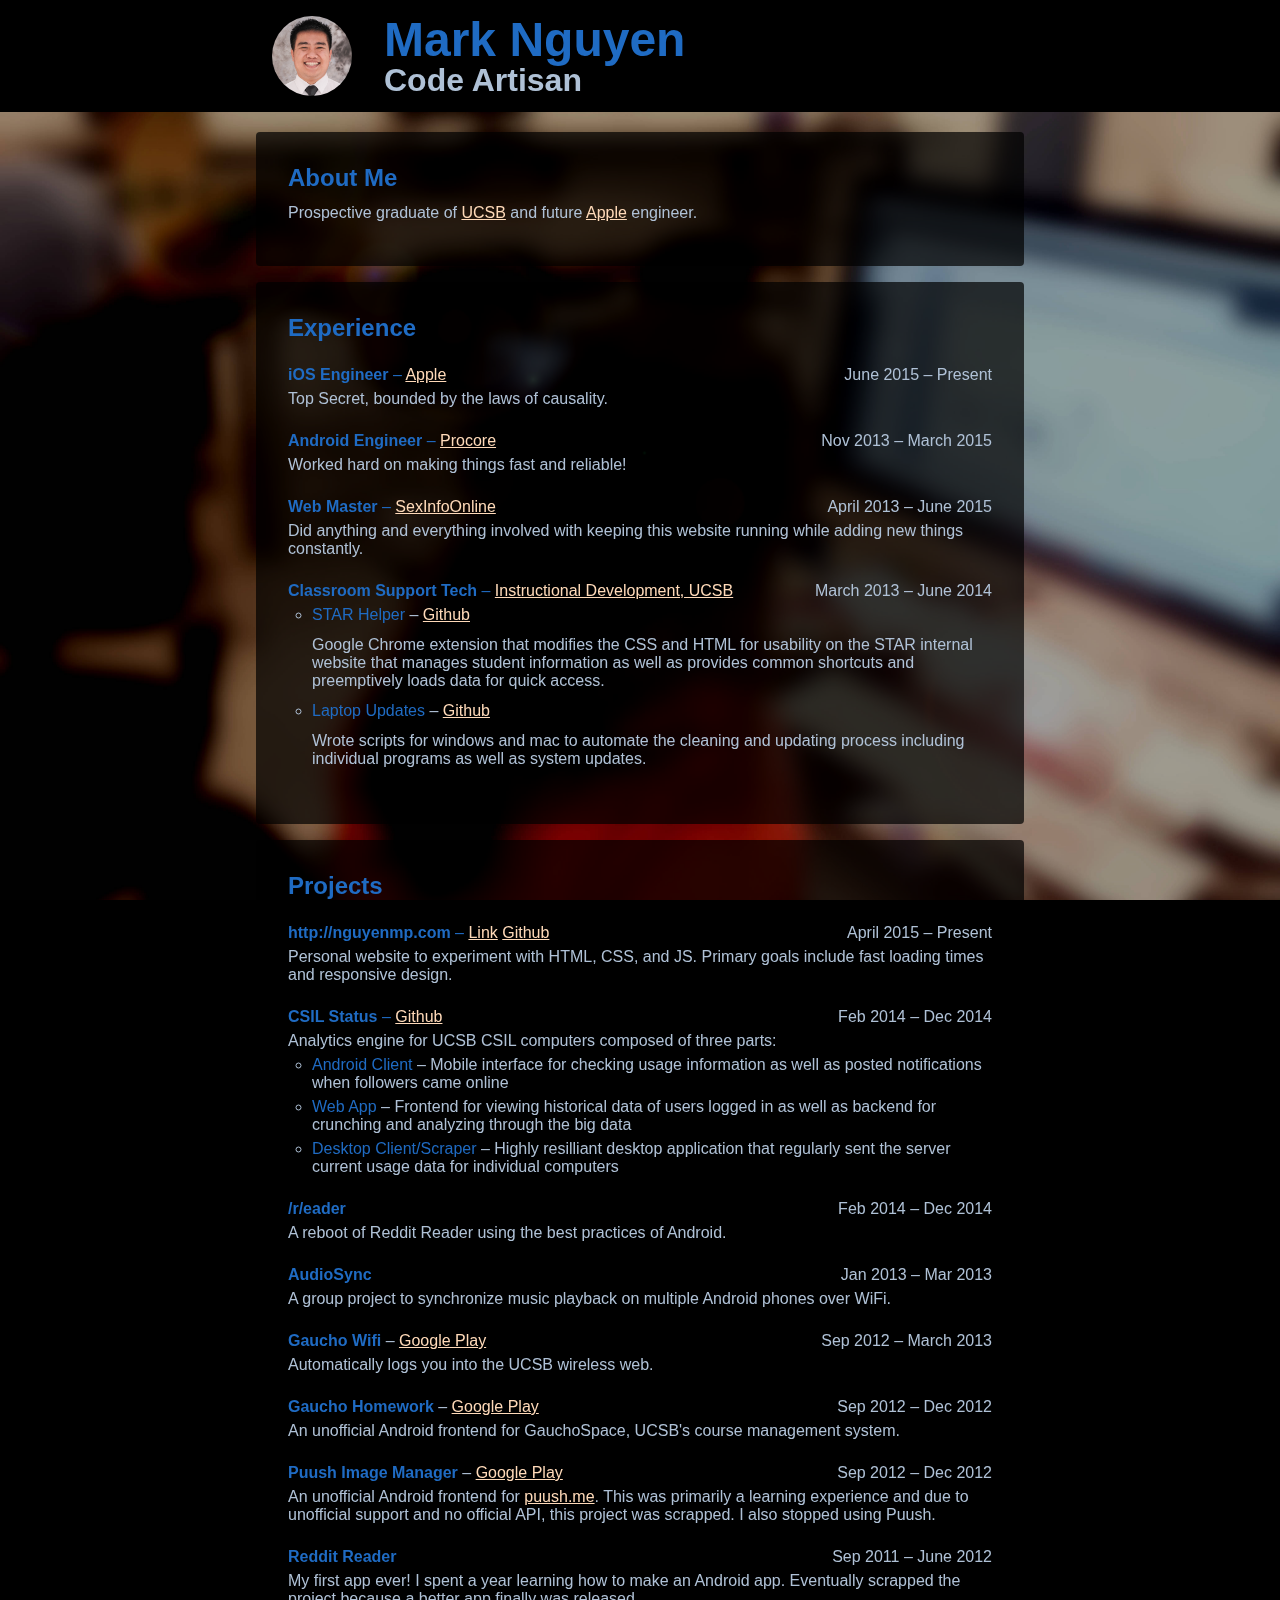
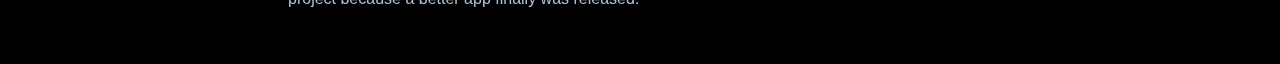
==== index.html @ 7775cc06 "Clarified description" ====
<!DOCTYPE html>
<html>
  <head>
    <title>Mark Nguyen: Pro-grammer</title>
    <link rel="stylesheet" type="text/css" href="main.css" />
    <meta name="viewport" content="width=device-width, height=device-height, initial-scale=1">
    <meta http-equiv="Content-Type" content="text/html;charset=UTF-8">
    <meta charset="UTF-8">
  </head>
  <body>
    <div id="background" class="full-screen" data-fade-in="1s"></div>

    <div id="content" data-fade-in="0.5s">
      <div id="title_container">
        <header>
          <div id="title" class="header">
            <div id="my_face"></div>
            <div class="header_text">
              <h1 id="my_name">Mark Nguyen</h1>
              <h2 id="my_title">Code Artisan</h2>
            </div>
          </div>
        </header>
      </div>

      <section id="about" class="content_card" data-fade-in="1.5s">
        <div class="content_card_inner">
          <header><h2>About Me</h2></header>
          <p>Prospective graduate of <a href="Http://ucsb.edu">UCSB</a> and future <a href="http://apple.com">Apple</a> engineer.</p>
        </div>
      </section>

      <section id="experience" class="content_card" data-fade-in="2s">
        <div class="content_card_inner">
          <header><h2>Experience</h2></header>
          <ul id="list-of-companies">
            <li><section class="company">
              <header><h4><span class="job-title">iOS Engineer</span></h4> &ndash; <span class="company-name"><a href="http://apple.com">Apple</a></span></header>
              <span class="company-date">June 2015 &ndash; Present</span>
              <div class="company-description">Top Secret, bounded by the laws of causality.</div>
            </section></li>
            <li><section class="company">
              <header><h4><span class="job-title">Android Engineer</span></h4> &ndash; <span class="company-name"><a href="http://procore.com">Procore</a></span></header>
              <span class="company-date">Nov 2013 &ndash; March 2015</span>
              <div class="company-description">Worked hard on making things fast and reliable!</div>
            </section></li>
            <li><section class="company">
              <header><h4><span class="job-title">Web Master</span></h4> &ndash; <span class="company-name"><a href="http://sexinfoonline.com">SexInfoOnline</a></span></header>
              <span class="company-date">April 2013 &ndash; June 2015</span>
              <div class="company-description">Did anything and everything involved with keeping this website running while adding new things constantly.</div>
            </section></li>
            <li><section class="company">
              <header><h4><span class="job-title">Classroom Support Tech</span></h4> &ndash; <span class="company-name"><a href="http://media.classroom.id.ucsb.edu/">Instructional Development, UCSB</a></span></header>
              <span class="company-date">March 2013 &ndash; June 2014</span>
              <div class="company-description">
                <ul>
                  <li>
                    <span class="component-name">STAR Helper</span> &ndash;
                    <a href="https://github.com/nguyenmp/star-helper">Github</a>
                    <p>Google Chrome extension that modifies the CSS and HTML for usability on the STAR internal website that manages student information as well as provides common shortcuts and preemptively loads data for quick access.</p>
                  </li>
                  <li>
                    <span class="component-name">Laptop Updates</span> &ndash;
                    <a href="https://github.com/nguyenmp/media-pc-updates">Github</a>
                    <p>Wrote scripts for windows and mac to automate the cleaning and updating process including individual programs as well as system updates.</p></li>
                </ul>
              </div>
            </section></li>
          </ul>
        </div>
      </section>

      <section id="projects" class="content_card" data-fade-in="2.5s">
        <div class="content_card_inner">
          <header><h2>Projects</h2></header>
          <ul id="list-of-projects">
            <li><section class="project">
              <header><h4><span class="project-name">http://nguyenmp.com</span></h4>
                &ndash; 
                <a href="http://nguyenmp.com">Link</a>
                <a href="https://github.com/nguyenmp/mark-nguyen">Github</a>
              </header>
              <span class="project-date">April 2015 &ndash; Present</span>
              <div class="project-description">Personal website to experiment with HTML, CSS, and JS.  Primary goals include fast loading times and responsive design.</div>
            </section></li>
            <li><section class="project">
              <header><h4><span class="project-name">CSIL Status</span></h4>
                &ndash; 
                <a href="https://github.com/nguyenmp/CS263">Github</a>
              </header>
              <span class="project-date">Feb 2014 &ndash; Dec 2014</span>
              <div class="project-description">
                Analytics engine for UCSB CSIL computers composed of three parts:
                <ul>
                  <li><span class="component-name">Android Client</span> &ndash; Mobile interface for checking usage information as well as posted notifications when followers came online</li>
                  <li><span class="component-name">Web App</span> &ndash; Frontend for viewing historical data of users logged in as well as backend for crunching and analyzing through the big data</li>
                  <li><span class="component-name">Desktop Client/Scraper</span> &ndash; Highly resilliant desktop application that regularly sent the server current usage data for individual computers</li>
                </ul>
              </div>
            </section></li>
            <li><section class="project">
              <header><h4><span class="project-name">/r/eader</span></h4></header>
              <span class="project-date">Feb 2014 &ndash; Dec 2014</span>
              <div class="project-description">A reboot of Reddit Reader using the best practices of Android.</div>
            </section></li>
            <li><section class="project">
              <header><h4><span class="project-name">AudioSync</span></h4></header>
              <span class="project-date">Jan 2013 &ndash; Mar 2013</span>
              <div class="project-description">A group project to synchronize music playback on multiple Android phones over WiFi.</div>
            </section></li>
            <li><section class="project">
              <header><h4><span class="project-name">Gaucho Wifi</span></h4></header>
                &ndash; 
                <a href="https://play.google.com/store/apps/details?id=com.nguyenmp.gauchowifi">Google Play</a>
              <span class="project-date">Sep 2012 &ndash; March 2013</span>
              <div class="project-description">Automatically logs you into the UCSB wireless web.</div>
            </section></li>
            <li><section class="project">
              <header><h4><span class="project-name">Gaucho Homework</span></h4></header>
                &ndash; 
                <a href="https://play.google.com/store/apps/details?id=com.nguyenmp.gauchodroid">Google Play</a>
              <span class="project-date">Sep 2012 &ndash; Dec 2012</span>
              <div class="project-description">An unofficial Android frontend for GauchoSpace, UCSB's course management system.</div>
            </section></li>
            <li><section class="project">
              <header><h4><span class="project-name">Puush Image Manager</span></h4></header>
                &ndash; 
                <a href="https://play.google.com/store/apps/details?id=com.nguyenmp.puush4droid">Google Play</a>
              <span class="project-date">Sep 2012 &ndash; Dec 2012</span>
              <div class="project-description">An unofficial Android frontend for <a href="puush.me">puush.me</a>.  This was primarily a learning experience and due to unofficial support and no official API, this project was scrapped.  I also stopped using Puush.</div>
            </section></li>
            <li><section class="project">
              <header><h4><span class="project-name">Reddit Reader</span></h4></header>
              <span class="project-date">Sep 2011 &ndash; June 2012</span>
              <div class="project-description">My first app ever!  I spent a year learning how to make an Android app.  Eventually scrapped the project because a better app finally was released.</div>
            </section></li>
          </ul>
        </div>
      </section>
    </div>
  </body>
</html>
---- main.css ----
/* This is a dirty hack that removes any padding and margin defined by the user stylesheet given from Chrome which has fucked up paddings */
* {
  margin: 0;
  padding: 0;
  font-family: Helvetica, Arial, sans-serif; }

html, body {
  height: 100%;
  min-height: 100%; }

.full-screen {
  width: 100%;
  height: 100%; }

@keyframes fadein {
  from {
    opacity: 0; }
  to {
    opacity: 1; } }
@-moz-keyframes fadein {
  from {
    opacity: 0; }
  to {
    opacity: 1; } }
@-webkit-keyframes fadein {
  from {
    opacity: 0; }
  to {
    opacity: 1; } }
@-ms-keyframes fadein {
  from {
    opacity: 0; }
  to {
    opacity: 1; } }
@-o-keyframes fadein {
  from {
    opacity: 0; }
  to {
    opacity: 1; } }
*[data-fade-in="0s"] {
  -webkit-animation: fadein 1.8s;
  -moz-animation: fadein 1.8s;
  -ms-animation: fadein 1.8s;
  -o-animation: fadein 1.8s;
  animation: fadein 1.8s;
  -webkit-animation-delay: 0s;
  -moz-animation-delay: 0s;
  -ms-animation-delay: 0s;
  -o-animation-delay: 0s;
  animation-delay: 0s;
  -webkit-animation-fill-mode: both;
  -moz-animation-fill-mode: both;
  -ms-animation-fill-mode: both;
  -o-animation-fill-mode: both;
  animation-fill-mode: both;
  -webkit-animation-timing-function: ease-in-out;
  -moz-animation-timing-function: ease-in-out;
  -ms-animation-timing-function: ease-in-out;
  -o-animation-timing-function: ease-in-out;
  animation-timing-function: ease-in-out; }

*[data-fade-in="0.5s"] {
  -webkit-animation: fadein 1.8s;
  -moz-animation: fadein 1.8s;
  -ms-animation: fadein 1.8s;
  -o-animation: fadein 1.8s;
  animation: fadein 1.8s;
  -webkit-animation-delay: 0.5s;
  -moz-animation-delay: 0.5s;
  -ms-animation-delay: 0.5s;
  -o-animation-delay: 0.5s;
  animation-delay: 0.5s;
  -webkit-animation-fill-mode: both;
  -moz-animation-fill-mode: both;
  -ms-animation-fill-mode: both;
  -o-animation-fill-mode: both;
  animation-fill-mode: both;
  -webkit-animation-timing-function: ease-in-out;
  -moz-animation-timing-function: ease-in-out;
  -ms-animation-timing-function: ease-in-out;
  -o-animation-timing-function: ease-in-out;
  animation-timing-function: ease-in-out; }

*[data-fade-in="1s"] {
  -webkit-animation: fadein 1.8s;
  -moz-animation: fadein 1.8s;
  -ms-animation: fadein 1.8s;
  -o-animation: fadein 1.8s;
  animation: fadein 1.8s;
  -webkit-animation-delay: 1s;
  -moz-animation-delay: 1s;
  -ms-animation-delay: 1s;
  -o-animation-delay: 1s;
  animation-delay: 1s;
  -webkit-animation-fill-mode: both;
  -moz-animation-fill-mode: both;
  -ms-animation-fill-mode: both;
  -o-animation-fill-mode: both;
  animation-fill-mode: both;
  -webkit-animation-timing-function: ease-in-out;
  -moz-animation-timing-function: ease-in-out;
  -ms-animation-timing-function: ease-in-out;
  -o-animation-timing-function: ease-in-out;
  animation-timing-function: ease-in-out; }

*[data-fade-in="1.5s"] {
  -webkit-animation: fadein 1.8s;
  -moz-animation: fadein 1.8s;
  -ms-animation: fadein 1.8s;
  -o-animation: fadein 1.8s;
  animation: fadein 1.8s;
  -webkit-animation-delay: 1.5s;
  -moz-animation-delay: 1.5s;
  -ms-animation-delay: 1.5s;
  -o-animation-delay: 1.5s;
  animation-delay: 1.5s;
  -webkit-animation-fill-mode: both;
  -moz-animation-fill-mode: both;
  -ms-animation-fill-mode: both;
  -o-animation-fill-mode: both;
  animation-fill-mode: both;
  -webkit-animation-timing-function: ease-in-out;
  -moz-animation-timing-function: ease-in-out;
  -ms-animation-timing-function: ease-in-out;
  -o-animation-timing-function: ease-in-out;
  animation-timing-function: ease-in-out; }

*[data-fade-in="2s"] {
  -webkit-animation: fadein 1.8s;
  -moz-animation: fadein 1.8s;
  -ms-animation: fadein 1.8s;
  -o-animation: fadein 1.8s;
  animation: fadein 1.8s;
  -webkit-animation-delay: 2s;
  -moz-animation-delay: 2s;
  -ms-animation-delay: 2s;
  -o-animation-delay: 2s;
  animation-delay: 2s;
  -webkit-animation-fill-mode: both;
  -moz-animation-fill-mode: both;
  -ms-animation-fill-mode: both;
  -o-animation-fill-mode: both;
  animation-fill-mode: both;
  -webkit-animation-timing-function: ease-in-out;
  -moz-animation-timing-function: ease-in-out;
  -ms-animation-timing-function: ease-in-out;
  -o-animation-timing-function: ease-in-out;
  animation-timing-function: ease-in-out; }

*[data-fade-in="2.5s"] {
  -webkit-animation: fadein 1.8s;
  -moz-animation: fadein 1.8s;
  -ms-animation: fadein 1.8s;
  -o-animation: fadein 1.8s;
  animation: fadein 1.8s;
  -webkit-animation-delay: 2.5s;
  -moz-animation-delay: 2.5s;
  -ms-animation-delay: 2.5s;
  -o-animation-delay: 2.5s;
  animation-delay: 2.5s;
  -webkit-animation-fill-mode: both;
  -moz-animation-fill-mode: both;
  -ms-animation-fill-mode: both;
  -o-animation-fill-mode: both;
  animation-fill-mode: both;
  -webkit-animation-timing-function: ease-in-out;
  -moz-animation-timing-function: ease-in-out;
  -ms-animation-timing-function: ease-in-out;
  -o-animation-timing-function: ease-in-out;
  animation-timing-function: ease-in-out; }

*[data-fade-in="3s"] {
  -webkit-animation: fadein 1.8s;
  -moz-animation: fadein 1.8s;
  -ms-animation: fadein 1.8s;
  -o-animation: fadein 1.8s;
  animation: fadein 1.8s;
  -webkit-animation-delay: 3s;
  -moz-animation-delay: 3s;
  -ms-animation-delay: 3s;
  -o-animation-delay: 3s;
  animation-delay: 3s;
  -webkit-animation-fill-mode: both;
  -moz-animation-fill-mode: both;
  -ms-animation-fill-mode: both;
  -o-animation-fill-mode: both;
  animation-fill-mode: both;
  -webkit-animation-timing-function: ease-in-out;
  -moz-animation-timing-function: ease-in-out;
  -ms-animation-timing-function: ease-in-out;
  -o-animation-timing-function: ease-in-out;
  animation-timing-function: ease-in-out; }

@keyframes spin {
  from {
    -webkit-transform: rotate(0deg);
    -moz-transform: rotate(0deg);
    -ms-transform: rotate(0deg);
    -o-transform: rotate(0deg);
    transform: rotate(0deg);
    background-size: initial; }
  50% {
    -webkit-transform: scale(10) rotate(180deg);
    -moz-transform: scale(10) rotate(180deg);
    -ms-transform: scale(10) rotate(180deg);
    -o-transform: scale(10) rotate(180deg);
    transform: scale(10) rotate(180deg);
    -webkit-filter: contrast(2000%);
    -moz-filter: contrast(2000%);
    -ms-filter: contrast(2000%);
    -o-filter: contrast(2000%);
    filter: contrast(2000%); }
  to {
    -webkit-transform: rotate(360deg);
    -moz-transform: rotate(360deg);
    -ms-transform: rotate(360deg);
    -o-transform: rotate(360deg);
    transform: rotate(360deg);
    background-size: initial; } }
@-moz-keyframes spin {
  from {
    -webkit-transform: rotate(0deg);
    -moz-transform: rotate(0deg);
    -ms-transform: rotate(0deg);
    -o-transform: rotate(0deg);
    transform: rotate(0deg);
    background-size: initial; }
  50% {
    -webkit-transform: scale(10) rotate(180deg);
    -moz-transform: scale(10) rotate(180deg);
    -ms-transform: scale(10) rotate(180deg);
    -o-transform: scale(10) rotate(180deg);
    transform: scale(10) rotate(180deg);
    -webkit-filter: contrast(2000%);
    -moz-filter: contrast(2000%);
    -ms-filter: contrast(2000%);
    -o-filter: contrast(2000%);
    filter: contrast(2000%); }
  to {
    -webkit-transform: rotate(360deg);
    -moz-transform: rotate(360deg);
    -ms-transform: rotate(360deg);
    -o-transform: rotate(360deg);
    transform: rotate(360deg);
    background-size: initial; } }
@-webkit-keyframes spin {
  from {
    -webkit-transform: rotate(0deg);
    -moz-transform: rotate(0deg);
    -ms-transform: rotate(0deg);
    -o-transform: rotate(0deg);
    transform: rotate(0deg);
    background-size: initial; }
  50% {
    -webkit-transform: scale(10) rotate(180deg);
    -moz-transform: scale(10) rotate(180deg);
    -ms-transform: scale(10) rotate(180deg);
    -o-transform: scale(10) rotate(180deg);
    transform: scale(10) rotate(180deg);
    -webkit-filter: contrast(2000%);
    -moz-filter: contrast(2000%);
    -ms-filter: contrast(2000%);
    -o-filter: contrast(2000%);
    filter: contrast(2000%); }
  to {
    -webkit-transform: rotate(360deg);
    -moz-transform: rotate(360deg);
    -ms-transform: rotate(360deg);
    -o-transform: rotate(360deg);
    transform: rotate(360deg);
    background-size: initial; } }
@-ms-keyframes spin {
  from {
    -webkit-transform: rotate(0deg);
    -moz-transform: rotate(0deg);
    -ms-transform: rotate(0deg);
    -o-transform: rotate(0deg);
    transform: rotate(0deg);
    background-size: initial; }
  50% {
    -webkit-transform: scale(10) rotate(180deg);
    -moz-transform: scale(10) rotate(180deg);
    -ms-transform: scale(10) rotate(180deg);
    -o-transform: scale(10) rotate(180deg);
    transform: scale(10) rotate(180deg);
    -webkit-filter: contrast(2000%);
    -moz-filter: contrast(2000%);
    -ms-filter: contrast(2000%);
    -o-filter: contrast(2000%);
    filter: contrast(2000%); }
  to {
    -webkit-transform: rotate(360deg);
    -moz-transform: rotate(360deg);
    -ms-transform: rotate(360deg);
    -o-transform: rotate(360deg);
    transform: rotate(360deg);
    background-size: initial; } }
@-o-keyframes spin {
  from {
    -webkit-transform: rotate(0deg);
    -moz-transform: rotate(0deg);
    -ms-transform: rotate(0deg);
    -o-transform: rotate(0deg);
    transform: rotate(0deg);
    background-size: initial; }
  50% {
    -webkit-transform: scale(10) rotate(180deg);
    -moz-transform: scale(10) rotate(180deg);
    -ms-transform: scale(10) rotate(180deg);
    -o-transform: scale(10) rotate(180deg);
    transform: scale(10) rotate(180deg);
    -webkit-filter: contrast(2000%);
    -moz-filter: contrast(2000%);
    -ms-filter: contrast(2000%);
    -o-filter: contrast(2000%);
    filter: contrast(2000%); }
  to {
    -webkit-transform: rotate(360deg);
    -moz-transform: rotate(360deg);
    -ms-transform: rotate(360deg);
    -o-transform: rotate(360deg);
    transform: rotate(360deg);
    background-size: initial; } }
body {
  background-color: black; }

#background {
  background-image: url("IMG_20150310_21394555.jpg");
  background-color: black;
  background-size: cover;
  background-position: center center;
  background-attachment: fixed;
  z-index: -1;
  /* We will position our view to be slightly over the edge by 10vmin */
  position: fixed; }

.content-width, .content_card, #title {
  max-width: 768px;
  margin: 16px auto; }
  @media (max-width: 767px) {
    .content-width, .content_card, #title {
      margin: 16px; } }

.content_card {
  color: #AFC1D6;
  background-color: rgba(0, 0, 0, 0.7);
  border-radius: 4px; }
  .content_card:hover {
    background-color: rgba(0, 0, 0, 0.9);
    transition: background-color 0.5s ease-in-out; }

.content_card_inner {
  padding: 32px; }
  .content_card_inner h2 {
    color: #1F6BC3; }

a {
  color: peachpuff;
  text-decoration: underline;
  -webkit-transition: all 0.5s;
  -moz-transition: all 0.5s;
  -ms-transition: all 0.5s;
  -o-transition: all 0.5s;
  transition: all 0.5s; }
  a:hover {
    color: #1F6BC3;
    text-decoration: underline; }

#navigation {
  text-align: center; }

#navigation li {
  display: inline-block;
  list-style-type: none; }

.company, .project {
  margin: 24px 0px; }

p {
  margin-top: 12px;
  margin-bottom: 12px; }

#list-of-projects, #list-of-companies {
  list-style-type: none; }

#projects header, #experience header {
  display: inline;
  color: #1F6BC3; }
  @media (max-width: 480px) {
    #projects header, #experience header {
      display: block; } }

.component-name {
  color: #1F6BC3; }

.project-date, .company-date {
  float: right; }
  @media (max-width: 480px) {
    .project-date, .company-date {
      float: initial;
      font-style: italic; } }

.job-title {
  font-weight: bold; }

.project-description, .company-description {
  margin-top: 6px;
  margin-bottom: 16px; }
  .project-description li, .company-description li {
    margin-left: 24px;
    margin-top: 6px;
    margin-bottom: 6px; }

#title_container {
  width: 100%;
  background-color: black;
  display: inline-block;
  text-align: center; }

#title {
  text-align: center;
  margin: 0 auto; }

.header {
  text-align: left; }
  .header #my_face {
    float: left;
    background-image: url("./my_face_2.jpg");
    background-position: center;
    background-size: cover;
    border-radius: 50%;
    margin: 16px;
    width: 80px;
    height: 80px;
    display: inline-block; }
    @media (max-width: 480px) {
      .header #my_face {
        float: none; } }
    .header #my_face:hover {
      -webkit-animation: spin 2s linear infinite;
      -moz-animation: spin 2s linear infinite;
      -ms-animation: spin 2s linear infinite;
      -o-animation: spin 2s linear infinite;
      animation: spin 2s linear infinite;
      background-size: initial; }
  .header .header_text {
    float: left;
    margin: 16px;
    text-align: left; }
    @media (max-width: 480px) {
      .header .header_text {
        float: none;
        text-align: center; } }
    .header .header_text #my_name {
      font-size: 48px;
      line-height: 48px;
      color: #1F6BC3; }
    .header .header_text #my_title {
      font-size: 32px;
      line-height: 32px;
      color: #AFC1D6; }

#landing {
  background-color: black;
  text-align: center;
  color: #AFC1D6;
  font-size: 160%;
  display: table; }

#landing-inner {
  vertical-align: middle;
  padding-top: 20%; }

#landing-header {
  display: inline-block; }

#landing-name {
  font-size: 140%;
  color: #1F6BC3;
  font-weight: bold; }

#landing-title {
  font-size: 120%;
  color: #1F6BC3;
  font-weight: bold; }

#start-link {
  bottom: 5%;
  display: block;
  position: absolute;
  left: 50%;
  -webkit-transform: translateX(-50%);
  -moz-transform: translateX(-50%);
  -ms-transform: translateX(-50%);
  -o-transform: translateX(-50%);
  transform: translateX(-50%); }

#start-button {
  width: 80px;
  height: 80px;
  color: peachpuff;
  border-radius: 50px;
  text-align: center; }

#start-button-text {
  font-size: 200%; }

#content {
  min-height: 100vh; }

h4 {
  display: inline-block; }

/*# sourceMappingURL=main.css.map */
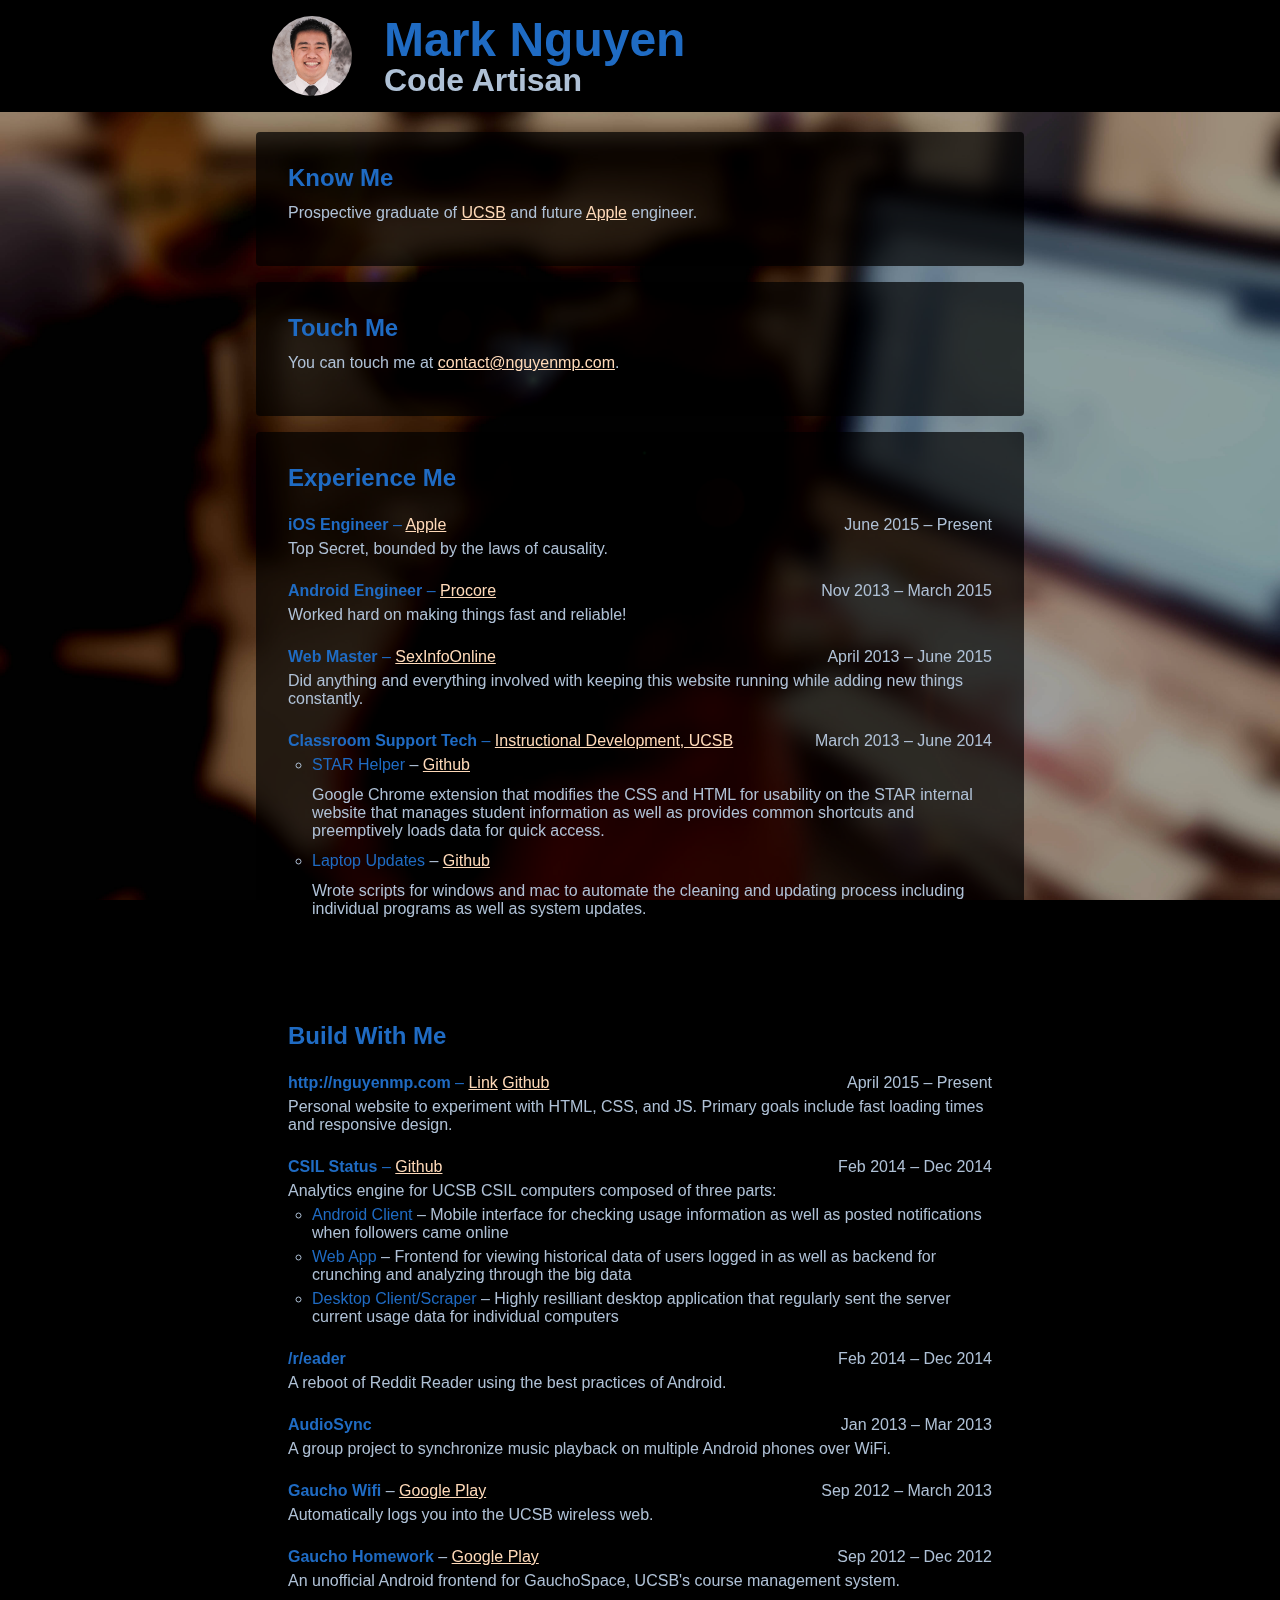
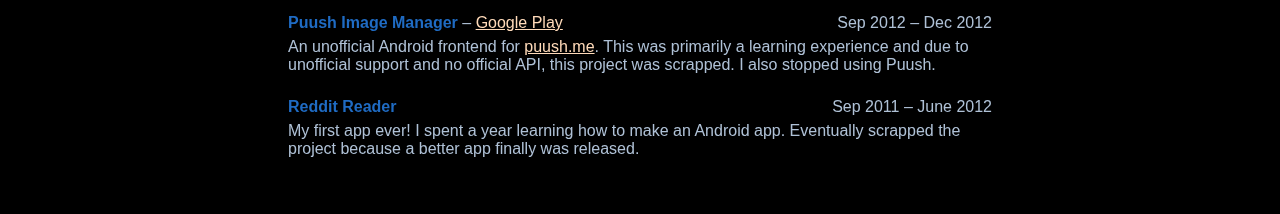
==== commit 6ec42e5c: "Made animations go fuull circle" ====
--- a/index.html
+++ b/index.html
@@ -5,6 +5,7 @@
     <link rel="stylesheet" type="text/css" href="main.css" />
     <meta name="viewport" content="width=device-width, height=device-height, initial-scale=1">
     <meta http-equiv="Content-Type" content="text/html;charset=UTF-8">
+    <link rel="shortcut icon" href="favicon.png" />
     <meta charset="UTF-8">
   </head>
   <body>
@@ -25,14 +26,21 @@
 
       <section id="about" class="content_card" data-fade-in="1.5s">
         <div class="content_card_inner">
-          <header><h2>About Me</h2></header>
+          <header><h2>Know Me</h2></header>
           <p>Prospective graduate of <a href="Http://ucsb.edu">UCSB</a> and future <a href="http://apple.com">Apple</a> engineer.</p>
         </div>
       </section>
 
-      <section id="experience" class="content_card" data-fade-in="2s">
+      <section id="about" class="content_card" data-fade-in="2s">
         <div class="content_card_inner">
-          <header><h2>Experience</h2></header>
+          <header><h2>Touch Me</h2></header>
+          <p>You can touch me at <a href="contact@nguyenmp.com">contact@nguyenmp.com</a>.</p>
+        </div>
+      </section>
+
+      <section id="experience" class="content_card" data-fade-in="2.5s">
+        <div class="content_card_inner">
+          <header><h2>Experience Me</h2></header>
           <ul id="list-of-companies">
             <li><section class="company">
               <header><h4><span class="job-title">iOS Engineer</span></h4> &ndash; <span class="company-name"><a href="http://apple.com">Apple</a></span></header>
@@ -70,9 +78,9 @@
         </div>
       </section>
 
-      <section id="projects" class="content_card" data-fade-in="2.5s">
+      <section id="projects" class="content_card" data-fade-in="3s">
         <div class="content_card_inner">
-          <header><h2>Projects</h2></header>
+          <header><h2>Build With Me</h2></header>
           <ul id="list-of-projects">
             <li><section class="project">
               <header><h4><span class="project-name">http://nguyenmp.com</span></h4>
--- a/main.css
+++ b/main.css
@@ -199,17 +199,39 @@
     -o-transform: rotate(0deg);
     transform: rotate(0deg);
     background-size: initial; }
+  25% {
+    -webkit-transform: scale(5) rotate(90deg);
+    -moz-transform: scale(5) rotate(90deg);
+    -ms-transform: scale(5) rotate(90deg);
+    -o-transform: scale(5) rotate(90deg);
+    transform: scale(5) rotate(90deg);
+    -webkit-filter: contrast(100%);
+    -moz-filter: contrast(100%);
+    -ms-filter: contrast(100%);
+    -o-filter: contrast(100%);
+    filter: contrast(100%); }
   50% {
     -webkit-transform: scale(10) rotate(180deg);
     -moz-transform: scale(10) rotate(180deg);
     -ms-transform: scale(10) rotate(180deg);
     -o-transform: scale(10) rotate(180deg);
     transform: scale(10) rotate(180deg);
-    -webkit-filter: contrast(2000%);
-    -moz-filter: contrast(2000%);
-    -ms-filter: contrast(2000%);
-    -o-filter: contrast(2000%);
-    filter: contrast(2000%); }
+    -webkit-filter: contrast(200%);
+    -moz-filter: contrast(200%);
+    -ms-filter: contrast(200%);
+    -o-filter: contrast(200%);
+    filter: contrast(200%); }
+  75% {
+    -webkit-transform: scale(5) rotate(270deg);
+    -moz-transform: scale(5) rotate(270deg);
+    -ms-transform: scale(5) rotate(270deg);
+    -o-transform: scale(5) rotate(270deg);
+    transform: scale(5) rotate(270deg);
+    -webkit-filter: contrast(100%);
+    -moz-filter: contrast(100%);
+    -ms-filter: contrast(100%);
+    -o-filter: contrast(100%);
+    filter: contrast(100%); }
   to {
     -webkit-transform: rotate(360deg);
     -moz-transform: rotate(360deg);
@@ -225,17 +247,39 @@
     -o-transform: rotate(0deg);
     transform: rotate(0deg);
     background-size: initial; }
+  25% {
+    -webkit-transform: scale(5) rotate(90deg);
+    -moz-transform: scale(5) rotate(90deg);
+    -ms-transform: scale(5) rotate(90deg);
+    -o-transform: scale(5) rotate(90deg);
+    transform: scale(5) rotate(90deg);
+    -webkit-filter: contrast(100%);
+    -moz-filter: contrast(100%);
+    -ms-filter: contrast(100%);
+    -o-filter: contrast(100%);
+    filter: contrast(100%); }
   50% {
     -webkit-transform: scale(10) rotate(180deg);
     -moz-transform: scale(10) rotate(180deg);
     -ms-transform: scale(10) rotate(180deg);
     -o-transform: scale(10) rotate(180deg);
     transform: scale(10) rotate(180deg);
-    -webkit-filter: contrast(2000%);
-    -moz-filter: contrast(2000%);
-    -ms-filter: contrast(2000%);
-    -o-filter: contrast(2000%);
-    filter: contrast(2000%); }
+    -webkit-filter: contrast(200%);
+    -moz-filter: contrast(200%);
+    -ms-filter: contrast(200%);
+    -o-filter: contrast(200%);
+    filter: contrast(200%); }
+  75% {
+    -webkit-transform: scale(5) rotate(270deg);
+    -moz-transform: scale(5) rotate(270deg);
+    -ms-transform: scale(5) rotate(270deg);
+    -o-transform: scale(5) rotate(270deg);
+    transform: scale(5) rotate(270deg);
+    -webkit-filter: contrast(100%);
+    -moz-filter: contrast(100%);
+    -ms-filter: contrast(100%);
+    -o-filter: contrast(100%);
+    filter: contrast(100%); }
   to {
     -webkit-transform: rotate(360deg);
     -moz-transform: rotate(360deg);
@@ -251,17 +295,39 @@
     -o-transform: rotate(0deg);
     transform: rotate(0deg);
     background-size: initial; }
+  25% {
+    -webkit-transform: scale(5) rotate(90deg);
+    -moz-transform: scale(5) rotate(90deg);
+    -ms-transform: scale(5) rotate(90deg);
+    -o-transform: scale(5) rotate(90deg);
+    transform: scale(5) rotate(90deg);
+    -webkit-filter: contrast(100%);
+    -moz-filter: contrast(100%);
+    -ms-filter: contrast(100%);
+    -o-filter: contrast(100%);
+    filter: contrast(100%); }
   50% {
     -webkit-transform: scale(10) rotate(180deg);
     -moz-transform: scale(10) rotate(180deg);
     -ms-transform: scale(10) rotate(180deg);
     -o-transform: scale(10) rotate(180deg);
     transform: scale(10) rotate(180deg);
-    -webkit-filter: contrast(2000%);
-    -moz-filter: contrast(2000%);
-    -ms-filter: contrast(2000%);
-    -o-filter: contrast(2000%);
-    filter: contrast(2000%); }
+    -webkit-filter: contrast(200%);
+    -moz-filter: contrast(200%);
+    -ms-filter: contrast(200%);
+    -o-filter: contrast(200%);
+    filter: contrast(200%); }
+  75% {
+    -webkit-transform: scale(5) rotate(270deg);
+    -moz-transform: scale(5) rotate(270deg);
+    -ms-transform: scale(5) rotate(270deg);
+    -o-transform: scale(5) rotate(270deg);
+    transform: scale(5) rotate(270deg);
+    -webkit-filter: contrast(100%);
+    -moz-filter: contrast(100%);
+    -ms-filter: contrast(100%);
+    -o-filter: contrast(100%);
+    filter: contrast(100%); }
   to {
     -webkit-transform: rotate(360deg);
     -moz-transform: rotate(360deg);
@@ -277,17 +343,39 @@
     -o-transform: rotate(0deg);
     transform: rotate(0deg);
     background-size: initial; }
+  25% {
+    -webkit-transform: scale(5) rotate(90deg);
+    -moz-transform: scale(5) rotate(90deg);
+    -ms-transform: scale(5) rotate(90deg);
+    -o-transform: scale(5) rotate(90deg);
+    transform: scale(5) rotate(90deg);
+    -webkit-filter: contrast(100%);
+    -moz-filter: contrast(100%);
+    -ms-filter: contrast(100%);
+    -o-filter: contrast(100%);
+    filter: contrast(100%); }
   50% {
     -webkit-transform: scale(10) rotate(180deg);
     -moz-transform: scale(10) rotate(180deg);
     -ms-transform: scale(10) rotate(180deg);
     -o-transform: scale(10) rotate(180deg);
     transform: scale(10) rotate(180deg);
-    -webkit-filter: contrast(2000%);
-    -moz-filter: contrast(2000%);
-    -ms-filter: contrast(2000%);
-    -o-filter: contrast(2000%);
-    filter: contrast(2000%); }
+    -webkit-filter: contrast(200%);
+    -moz-filter: contrast(200%);
+    -ms-filter: contrast(200%);
+    -o-filter: contrast(200%);
+    filter: contrast(200%); }
+  75% {
+    -webkit-transform: scale(5) rotate(270deg);
+    -moz-transform: scale(5) rotate(270deg);
+    -ms-transform: scale(5) rotate(270deg);
+    -o-transform: scale(5) rotate(270deg);
+    transform: scale(5) rotate(270deg);
+    -webkit-filter: contrast(100%);
+    -moz-filter: contrast(100%);
+    -ms-filter: contrast(100%);
+    -o-filter: contrast(100%);
+    filter: contrast(100%); }
   to {
     -webkit-transform: rotate(360deg);
     -moz-transform: rotate(360deg);
@@ -303,17 +391,39 @@
     -o-transform: rotate(0deg);
     transform: rotate(0deg);
     background-size: initial; }
+  25% {
+    -webkit-transform: scale(5) rotate(90deg);
+    -moz-transform: scale(5) rotate(90deg);
+    -ms-transform: scale(5) rotate(90deg);
+    -o-transform: scale(5) rotate(90deg);
+    transform: scale(5) rotate(90deg);
+    -webkit-filter: contrast(100%);
+    -moz-filter: contrast(100%);
+    -ms-filter: contrast(100%);
+    -o-filter: contrast(100%);
+    filter: contrast(100%); }
   50% {
     -webkit-transform: scale(10) rotate(180deg);
     -moz-transform: scale(10) rotate(180deg);
     -ms-transform: scale(10) rotate(180deg);
     -o-transform: scale(10) rotate(180deg);
     transform: scale(10) rotate(180deg);
-    -webkit-filter: contrast(2000%);
-    -moz-filter: contrast(2000%);
-    -ms-filter: contrast(2000%);
-    -o-filter: contrast(2000%);
-    filter: contrast(2000%); }
+    -webkit-filter: contrast(200%);
+    -moz-filter: contrast(200%);
+    -ms-filter: contrast(200%);
+    -o-filter: contrast(200%);
+    filter: contrast(200%); }
+  75% {
+    -webkit-transform: scale(5) rotate(270deg);
+    -moz-transform: scale(5) rotate(270deg);
+    -ms-transform: scale(5) rotate(270deg);
+    -o-transform: scale(5) rotate(270deg);
+    transform: scale(5) rotate(270deg);
+    -webkit-filter: contrast(100%);
+    -moz-filter: contrast(100%);
+    -ms-filter: contrast(100%);
+    -o-filter: contrast(100%);
+    filter: contrast(100%); }
   to {
     -webkit-transform: rotate(360deg);
     -moz-transform: rotate(360deg);
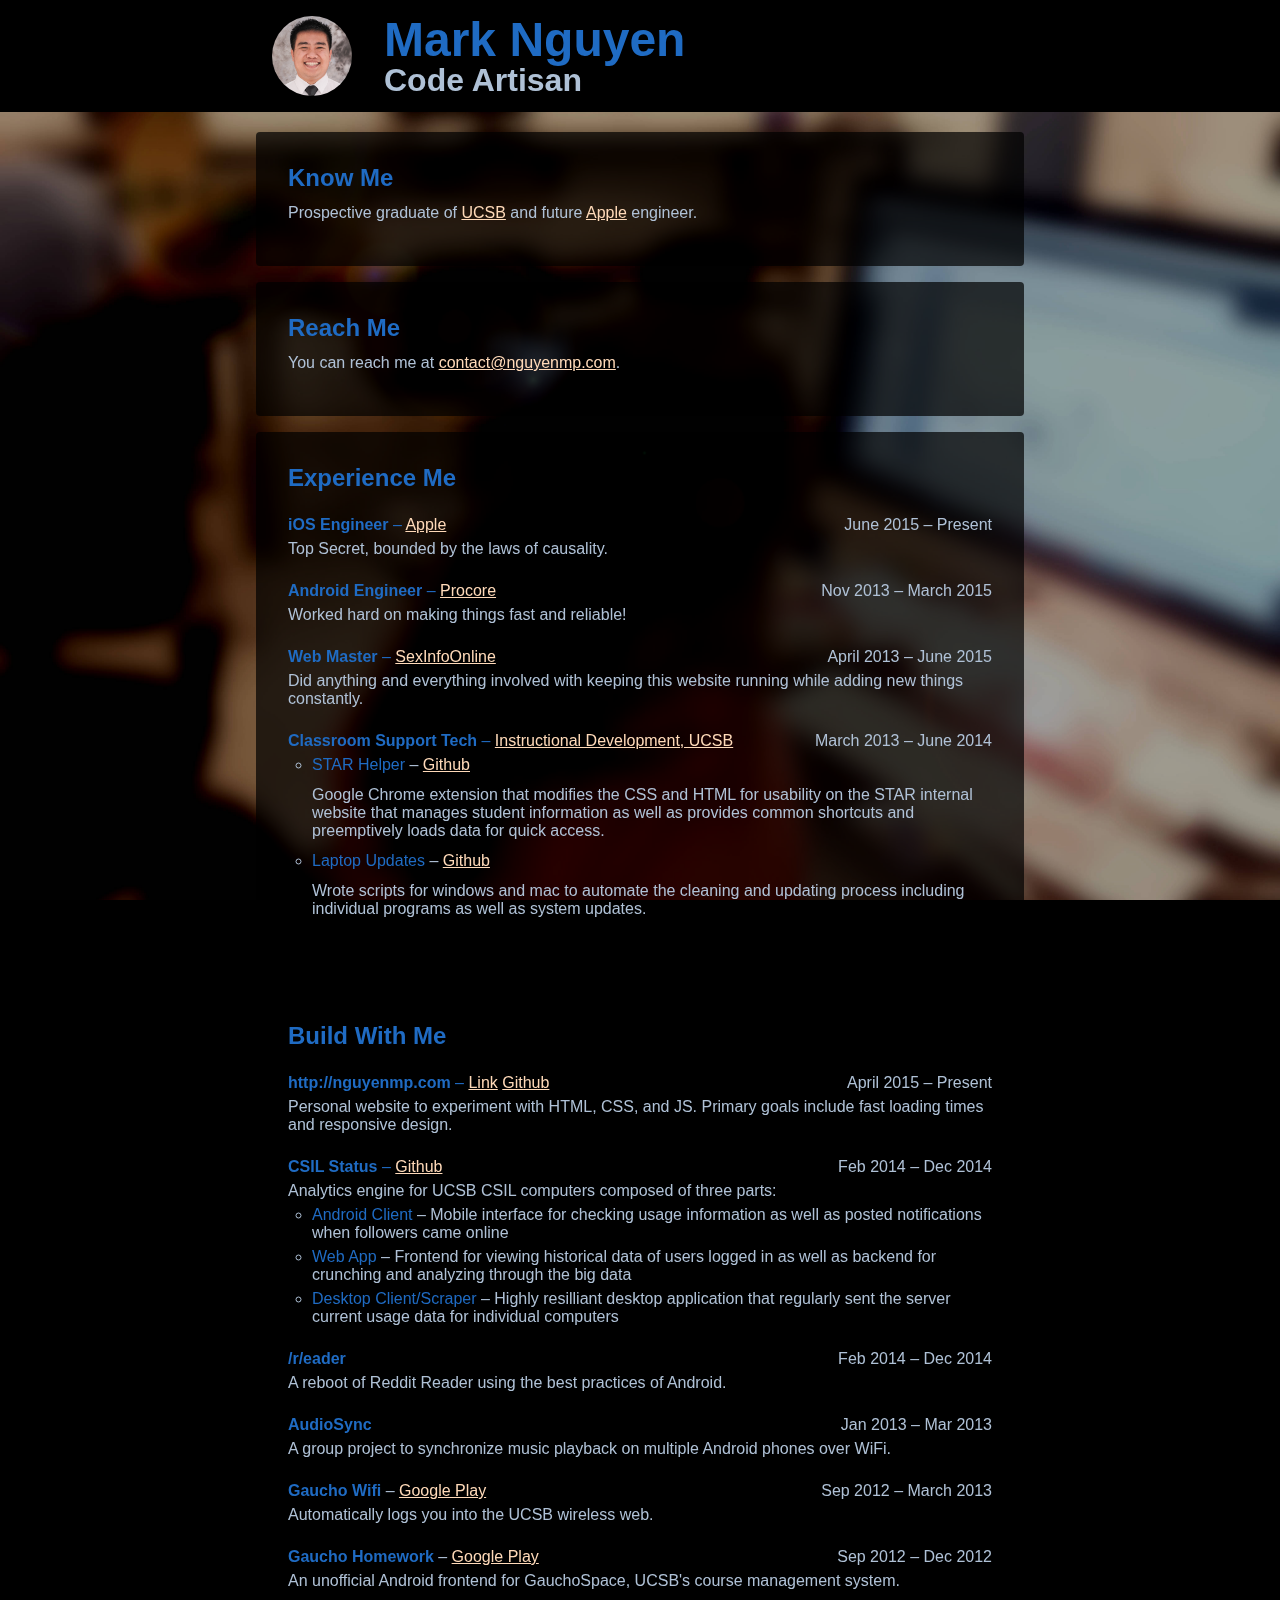
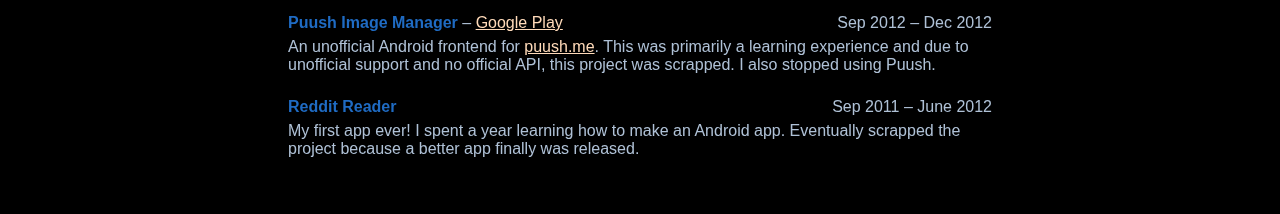
==== commit 89e79399: "Replaced touch me with reach me" ====
--- a/index.html
+++ b/index.html
@@ -17,7 +17,7 @@
           <div id="title" class="header">
             <div id="my_face"></div>
             <div class="header_text">
-              <h1 id="my_name">Mark Nguyen</h1>
+              <h1 id="my_name"><span id="w">M</span>ark Nguyen</h1>
               <h2 id="my_title">Code Artisan</h2>
             </div>
           </div>
@@ -33,8 +33,8 @@
 
       <section id="about" class="content_card" data-fade-in="2s">
         <div class="content_card_inner">
-          <header><h2>Touch Me</h2></header>
-          <p>You can touch me at <a href="contact@nguyenmp.com">contact@nguyenmp.com</a>.</p>
+          <header><h2>Reach Me</h2></header>
+          <p>You can reach me at <a href="mailto:contact@nguyenmp.com">contact@nguyenmp.com</a>.</p>
         </div>
       </section>
 
--- a/main.css
+++ b/main.css
@@ -205,33 +205,33 @@
     -ms-transform: scale(5) rotate(90deg);
     -o-transform: scale(5) rotate(90deg);
     transform: scale(5) rotate(90deg);
-    -webkit-filter: contrast(100%);
-    -moz-filter: contrast(100%);
-    -ms-filter: contrast(100%);
-    -o-filter: contrast(100%);
-    filter: contrast(100%); }
+    -webkit-filter: contrast(1000%);
+    -moz-filter: contrast(1000%);
+    -ms-filter: contrast(1000%);
+    -o-filter: contrast(1000%);
+    filter: contrast(1000%); }
   50% {
     -webkit-transform: scale(10) rotate(180deg);
     -moz-transform: scale(10) rotate(180deg);
     -ms-transform: scale(10) rotate(180deg);
     -o-transform: scale(10) rotate(180deg);
     transform: scale(10) rotate(180deg);
-    -webkit-filter: contrast(200%);
-    -moz-filter: contrast(200%);
-    -ms-filter: contrast(200%);
-    -o-filter: contrast(200%);
-    filter: contrast(200%); }
+    -webkit-filter: contrast(2000%);
+    -moz-filter: contrast(2000%);
+    -ms-filter: contrast(2000%);
+    -o-filter: contrast(2000%);
+    filter: contrast(2000%); }
   75% {
     -webkit-transform: scale(5) rotate(270deg);
     -moz-transform: scale(5) rotate(270deg);
     -ms-transform: scale(5) rotate(270deg);
     -o-transform: scale(5) rotate(270deg);
     transform: scale(5) rotate(270deg);
-    -webkit-filter: contrast(100%);
-    -moz-filter: contrast(100%);
-    -ms-filter: contrast(100%);
-    -o-filter: contrast(100%);
-    filter: contrast(100%); }
+    -webkit-filter: contrast(1000%);
+    -moz-filter: contrast(1000%);
+    -ms-filter: contrast(1000%);
+    -o-filter: contrast(1000%);
+    filter: contrast(1000%); }
   to {
     -webkit-transform: rotate(360deg);
     -moz-transform: rotate(360deg);
@@ -253,33 +253,33 @@
     -ms-transform: scale(5) rotate(90deg);
     -o-transform: scale(5) rotate(90deg);
     transform: scale(5) rotate(90deg);
-    -webkit-filter: contrast(100%);
-    -moz-filter: contrast(100%);
-    -ms-filter: contrast(100%);
-    -o-filter: contrast(100%);
-    filter: contrast(100%); }
+    -webkit-filter: contrast(1000%);
+    -moz-filter: contrast(1000%);
+    -ms-filter: contrast(1000%);
+    -o-filter: contrast(1000%);
+    filter: contrast(1000%); }
   50% {
     -webkit-transform: scale(10) rotate(180deg);
     -moz-transform: scale(10) rotate(180deg);
     -ms-transform: scale(10) rotate(180deg);
     -o-transform: scale(10) rotate(180deg);
     transform: scale(10) rotate(180deg);
-    -webkit-filter: contrast(200%);
-    -moz-filter: contrast(200%);
-    -ms-filter: contrast(200%);
-    -o-filter: contrast(200%);
-    filter: contrast(200%); }
+    -webkit-filter: contrast(2000%);
+    -moz-filter: contrast(2000%);
+    -ms-filter: contrast(2000%);
+    -o-filter: contrast(2000%);
+    filter: contrast(2000%); }
   75% {
     -webkit-transform: scale(5) rotate(270deg);
     -moz-transform: scale(5) rotate(270deg);
     -ms-transform: scale(5) rotate(270deg);
     -o-transform: scale(5) rotate(270deg);
     transform: scale(5) rotate(270deg);
-    -webkit-filter: contrast(100%);
-    -moz-filter: contrast(100%);
-    -ms-filter: contrast(100%);
-    -o-filter: contrast(100%);
-    filter: contrast(100%); }
+    -webkit-filter: contrast(1000%);
+    -moz-filter: contrast(1000%);
+    -ms-filter: contrast(1000%);
+    -o-filter: contrast(1000%);
+    filter: contrast(1000%); }
   to {
     -webkit-transform: rotate(360deg);
     -moz-transform: rotate(360deg);
@@ -301,33 +301,33 @@
     -ms-transform: scale(5) rotate(90deg);
     -o-transform: scale(5) rotate(90deg);
     transform: scale(5) rotate(90deg);
-    -webkit-filter: contrast(100%);
-    -moz-filter: contrast(100%);
-    -ms-filter: contrast(100%);
-    -o-filter: contrast(100%);
-    filter: contrast(100%); }
+    -webkit-filter: contrast(1000%);
+    -moz-filter: contrast(1000%);
+    -ms-filter: contrast(1000%);
+    -o-filter: contrast(1000%);
+    filter: contrast(1000%); }
   50% {
     -webkit-transform: scale(10) rotate(180deg);
     -moz-transform: scale(10) rotate(180deg);
     -ms-transform: scale(10) rotate(180deg);
     -o-transform: scale(10) rotate(180deg);
     transform: scale(10) rotate(180deg);
-    -webkit-filter: contrast(200%);
-    -moz-filter: contrast(200%);
-    -ms-filter: contrast(200%);
-    -o-filter: contrast(200%);
-    filter: contrast(200%); }
+    -webkit-filter: contrast(2000%);
+    -moz-filter: contrast(2000%);
+    -ms-filter: contrast(2000%);
+    -o-filter: contrast(2000%);
+    filter: contrast(2000%); }
   75% {
     -webkit-transform: scale(5) rotate(270deg);
     -moz-transform: scale(5) rotate(270deg);
     -ms-transform: scale(5) rotate(270deg);
     -o-transform: scale(5) rotate(270deg);
     transform: scale(5) rotate(270deg);
-    -webkit-filter: contrast(100%);
-    -moz-filter: contrast(100%);
-    -ms-filter: contrast(100%);
-    -o-filter: contrast(100%);
-    filter: contrast(100%); }
+    -webkit-filter: contrast(1000%);
+    -moz-filter: contrast(1000%);
+    -ms-filter: contrast(1000%);
+    -o-filter: contrast(1000%);
+    filter: contrast(1000%); }
   to {
     -webkit-transform: rotate(360deg);
     -moz-transform: rotate(360deg);
@@ -349,33 +349,33 @@
     -ms-transform: scale(5) rotate(90deg);
     -o-transform: scale(5) rotate(90deg);
     transform: scale(5) rotate(90deg);
-    -webkit-filter: contrast(100%);
-    -moz-filter: contrast(100%);
-    -ms-filter: contrast(100%);
-    -o-filter: contrast(100%);
-    filter: contrast(100%); }
+    -webkit-filter: contrast(1000%);
+    -moz-filter: contrast(1000%);
+    -ms-filter: contrast(1000%);
+    -o-filter: contrast(1000%);
+    filter: contrast(1000%); }
   50% {
     -webkit-transform: scale(10) rotate(180deg);
     -moz-transform: scale(10) rotate(180deg);
     -ms-transform: scale(10) rotate(180deg);
     -o-transform: scale(10) rotate(180deg);
     transform: scale(10) rotate(180deg);
-    -webkit-filter: contrast(200%);
-    -moz-filter: contrast(200%);
-    -ms-filter: contrast(200%);
-    -o-filter: contrast(200%);
-    filter: contrast(200%); }
+    -webkit-filter: contrast(2000%);
+    -moz-filter: contrast(2000%);
+    -ms-filter: contrast(2000%);
+    -o-filter: contrast(2000%);
+    filter: contrast(2000%); }
   75% {
     -webkit-transform: scale(5) rotate(270deg);
     -moz-transform: scale(5) rotate(270deg);
     -ms-transform: scale(5) rotate(270deg);
     -o-transform: scale(5) rotate(270deg);
     transform: scale(5) rotate(270deg);
-    -webkit-filter: contrast(100%);
-    -moz-filter: contrast(100%);
-    -ms-filter: contrast(100%);
-    -o-filter: contrast(100%);
-    filter: contrast(100%); }
+    -webkit-filter: contrast(1000%);
+    -moz-filter: contrast(1000%);
+    -ms-filter: contrast(1000%);
+    -o-filter: contrast(1000%);
+    filter: contrast(1000%); }
   to {
     -webkit-transform: rotate(360deg);
     -moz-transform: rotate(360deg);
@@ -397,33 +397,33 @@
     -ms-transform: scale(5) rotate(90deg);
     -o-transform: scale(5) rotate(90deg);
     transform: scale(5) rotate(90deg);
-    -webkit-filter: contrast(100%);
-    -moz-filter: contrast(100%);
-    -ms-filter: contrast(100%);
-    -o-filter: contrast(100%);
-    filter: contrast(100%); }
+    -webkit-filter: contrast(1000%);
+    -moz-filter: contrast(1000%);
+    -ms-filter: contrast(1000%);
+    -o-filter: contrast(1000%);
+    filter: contrast(1000%); }
   50% {
     -webkit-transform: scale(10) rotate(180deg);
     -moz-transform: scale(10) rotate(180deg);
     -ms-transform: scale(10) rotate(180deg);
     -o-transform: scale(10) rotate(180deg);
     transform: scale(10) rotate(180deg);
-    -webkit-filter: contrast(200%);
-    -moz-filter: contrast(200%);
-    -ms-filter: contrast(200%);
-    -o-filter: contrast(200%);
-    filter: contrast(200%); }
+    -webkit-filter: contrast(2000%);
+    -moz-filter: contrast(2000%);
+    -ms-filter: contrast(2000%);
+    -o-filter: contrast(2000%);
+    filter: contrast(2000%); }
   75% {
     -webkit-transform: scale(5) rotate(270deg);
     -moz-transform: scale(5) rotate(270deg);
     -ms-transform: scale(5) rotate(270deg);
     -o-transform: scale(5) rotate(270deg);
     transform: scale(5) rotate(270deg);
-    -webkit-filter: contrast(100%);
-    -moz-filter: contrast(100%);
-    -ms-filter: contrast(100%);
-    -o-filter: contrast(100%);
-    filter: contrast(100%); }
+    -webkit-filter: contrast(1000%);
+    -moz-filter: contrast(1000%);
+    -ms-filter: contrast(1000%);
+    -o-filter: contrast(1000%);
+    filter: contrast(1000%); }
   to {
     -webkit-transform: rotate(360deg);
     -moz-transform: rotate(360deg);
@@ -431,6 +431,161 @@
     -o-transform: rotate(360deg);
     transform: rotate(360deg);
     background-size: initial; } }
+@keyframes flippy-floppy {
+  from {
+    -webkit-transform: rotateX(0deg);
+    -moz-transform: rotateX(0deg);
+    -ms-transform: rotateX(0deg);
+    -o-transform: rotateX(0deg);
+    transform: rotateX(0deg); }
+  25% {
+    -webkit-transform: rotateX(90deg);
+    -moz-transform: rotateX(90deg);
+    -ms-transform: rotateX(90deg);
+    -o-transform: rotateX(90deg);
+    transform: rotateX(90deg); }
+  50% {
+    -webkit-transform: rotateX(180deg);
+    -moz-transform: rotateX(180deg);
+    -ms-transform: rotateX(180deg);
+    -o-transform: rotateX(180deg);
+    transform: rotateX(180deg); }
+  75% {
+    -webkit-transform: rotateX(270deg);
+    -moz-transform: rotateX(270deg);
+    -ms-transform: rotateX(270deg);
+    -o-transform: rotateX(270deg);
+    transform: rotateX(270deg); }
+  to {
+    -webkit-transform: rotateX(360deg);
+    -moz-transform: rotateX(360deg);
+    -ms-transform: rotateX(360deg);
+    -o-transform: rotateX(360deg);
+    transform: rotateX(360deg); } }
+@-moz-keyframes flippy-floppy {
+  from {
+    -webkit-transform: rotateX(0deg);
+    -moz-transform: rotateX(0deg);
+    -ms-transform: rotateX(0deg);
+    -o-transform: rotateX(0deg);
+    transform: rotateX(0deg); }
+  25% {
+    -webkit-transform: rotateX(90deg);
+    -moz-transform: rotateX(90deg);
+    -ms-transform: rotateX(90deg);
+    -o-transform: rotateX(90deg);
+    transform: rotateX(90deg); }
+  50% {
+    -webkit-transform: rotateX(180deg);
+    -moz-transform: rotateX(180deg);
+    -ms-transform: rotateX(180deg);
+    -o-transform: rotateX(180deg);
+    transform: rotateX(180deg); }
+  75% {
+    -webkit-transform: rotateX(270deg);
+    -moz-transform: rotateX(270deg);
+    -ms-transform: rotateX(270deg);
+    -o-transform: rotateX(270deg);
+    transform: rotateX(270deg); }
+  to {
+    -webkit-transform: rotateX(360deg);
+    -moz-transform: rotateX(360deg);
+    -ms-transform: rotateX(360deg);
+    -o-transform: rotateX(360deg);
+    transform: rotateX(360deg); } }
+@-webkit-keyframes flippy-floppy {
+  from {
+    -webkit-transform: rotateX(0deg);
+    -moz-transform: rotateX(0deg);
+    -ms-transform: rotateX(0deg);
+    -o-transform: rotateX(0deg);
+    transform: rotateX(0deg); }
+  25% {
+    -webkit-transform: rotateX(90deg);
+    -moz-transform: rotateX(90deg);
+    -ms-transform: rotateX(90deg);
+    -o-transform: rotateX(90deg);
+    transform: rotateX(90deg); }
+  50% {
+    -webkit-transform: rotateX(180deg);
+    -moz-transform: rotateX(180deg);
+    -ms-transform: rotateX(180deg);
+    -o-transform: rotateX(180deg);
+    transform: rotateX(180deg); }
+  75% {
+    -webkit-transform: rotateX(270deg);
+    -moz-transform: rotateX(270deg);
+    -ms-transform: rotateX(270deg);
+    -o-transform: rotateX(270deg);
+    transform: rotateX(270deg); }
+  to {
+    -webkit-transform: rotateX(360deg);
+    -moz-transform: rotateX(360deg);
+    -ms-transform: rotateX(360deg);
+    -o-transform: rotateX(360deg);
+    transform: rotateX(360deg); } }
+@-ms-keyframes flippy-floppy {
+  from {
+    -webkit-transform: rotateX(0deg);
+    -moz-transform: rotateX(0deg);
+    -ms-transform: rotateX(0deg);
+    -o-transform: rotateX(0deg);
+    transform: rotateX(0deg); }
+  25% {
+    -webkit-transform: rotateX(90deg);
+    -moz-transform: rotateX(90deg);
+    -ms-transform: rotateX(90deg);
+    -o-transform: rotateX(90deg);
+    transform: rotateX(90deg); }
+  50% {
+    -webkit-transform: rotateX(180deg);
+    -moz-transform: rotateX(180deg);
+    -ms-transform: rotateX(180deg);
+    -o-transform: rotateX(180deg);
+    transform: rotateX(180deg); }
+  75% {
+    -webkit-transform: rotateX(270deg);
+    -moz-transform: rotateX(270deg);
+    -ms-transform: rotateX(270deg);
+    -o-transform: rotateX(270deg);
+    transform: rotateX(270deg); }
+  to {
+    -webkit-transform: rotateX(360deg);
+    -moz-transform: rotateX(360deg);
+    -ms-transform: rotateX(360deg);
+    -o-transform: rotateX(360deg);
+    transform: rotateX(360deg); } }
+@-o-keyframes flippy-floppy {
+  from {
+    -webkit-transform: rotateX(0deg);
+    -moz-transform: rotateX(0deg);
+    -ms-transform: rotateX(0deg);
+    -o-transform: rotateX(0deg);
+    transform: rotateX(0deg); }
+  25% {
+    -webkit-transform: rotateX(90deg);
+    -moz-transform: rotateX(90deg);
+    -ms-transform: rotateX(90deg);
+    -o-transform: rotateX(90deg);
+    transform: rotateX(90deg); }
+  50% {
+    -webkit-transform: rotateX(180deg);
+    -moz-transform: rotateX(180deg);
+    -ms-transform: rotateX(180deg);
+    -o-transform: rotateX(180deg);
+    transform: rotateX(180deg); }
+  75% {
+    -webkit-transform: rotateX(270deg);
+    -moz-transform: rotateX(270deg);
+    -ms-transform: rotateX(270deg);
+    -o-transform: rotateX(270deg);
+    transform: rotateX(270deg); }
+  to {
+    -webkit-transform: rotateX(360deg);
+    -moz-transform: rotateX(360deg);
+    -ms-transform: rotateX(360deg);
+    -o-transform: rotateX(360deg);
+    transform: rotateX(360deg); } }
 body {
   background-color: black; }
 
@@ -526,6 +681,14 @@
   background-color: black;
   display: inline-block;
   text-align: center; }
+
+#w:hover {
+  -webkit-animation: flippy-floppy 2s ease-in-out infinite;
+  -moz-animation: flippy-floppy 2s ease-in-out infinite;
+  -ms-animation: flippy-floppy 2s ease-in-out infinite;
+  -o-animation: flippy-floppy 2s ease-in-out infinite;
+  animation: flippy-floppy 2s ease-in-out infinite;
+  display: inline-block; }
 
 #title {
   text-align: center;
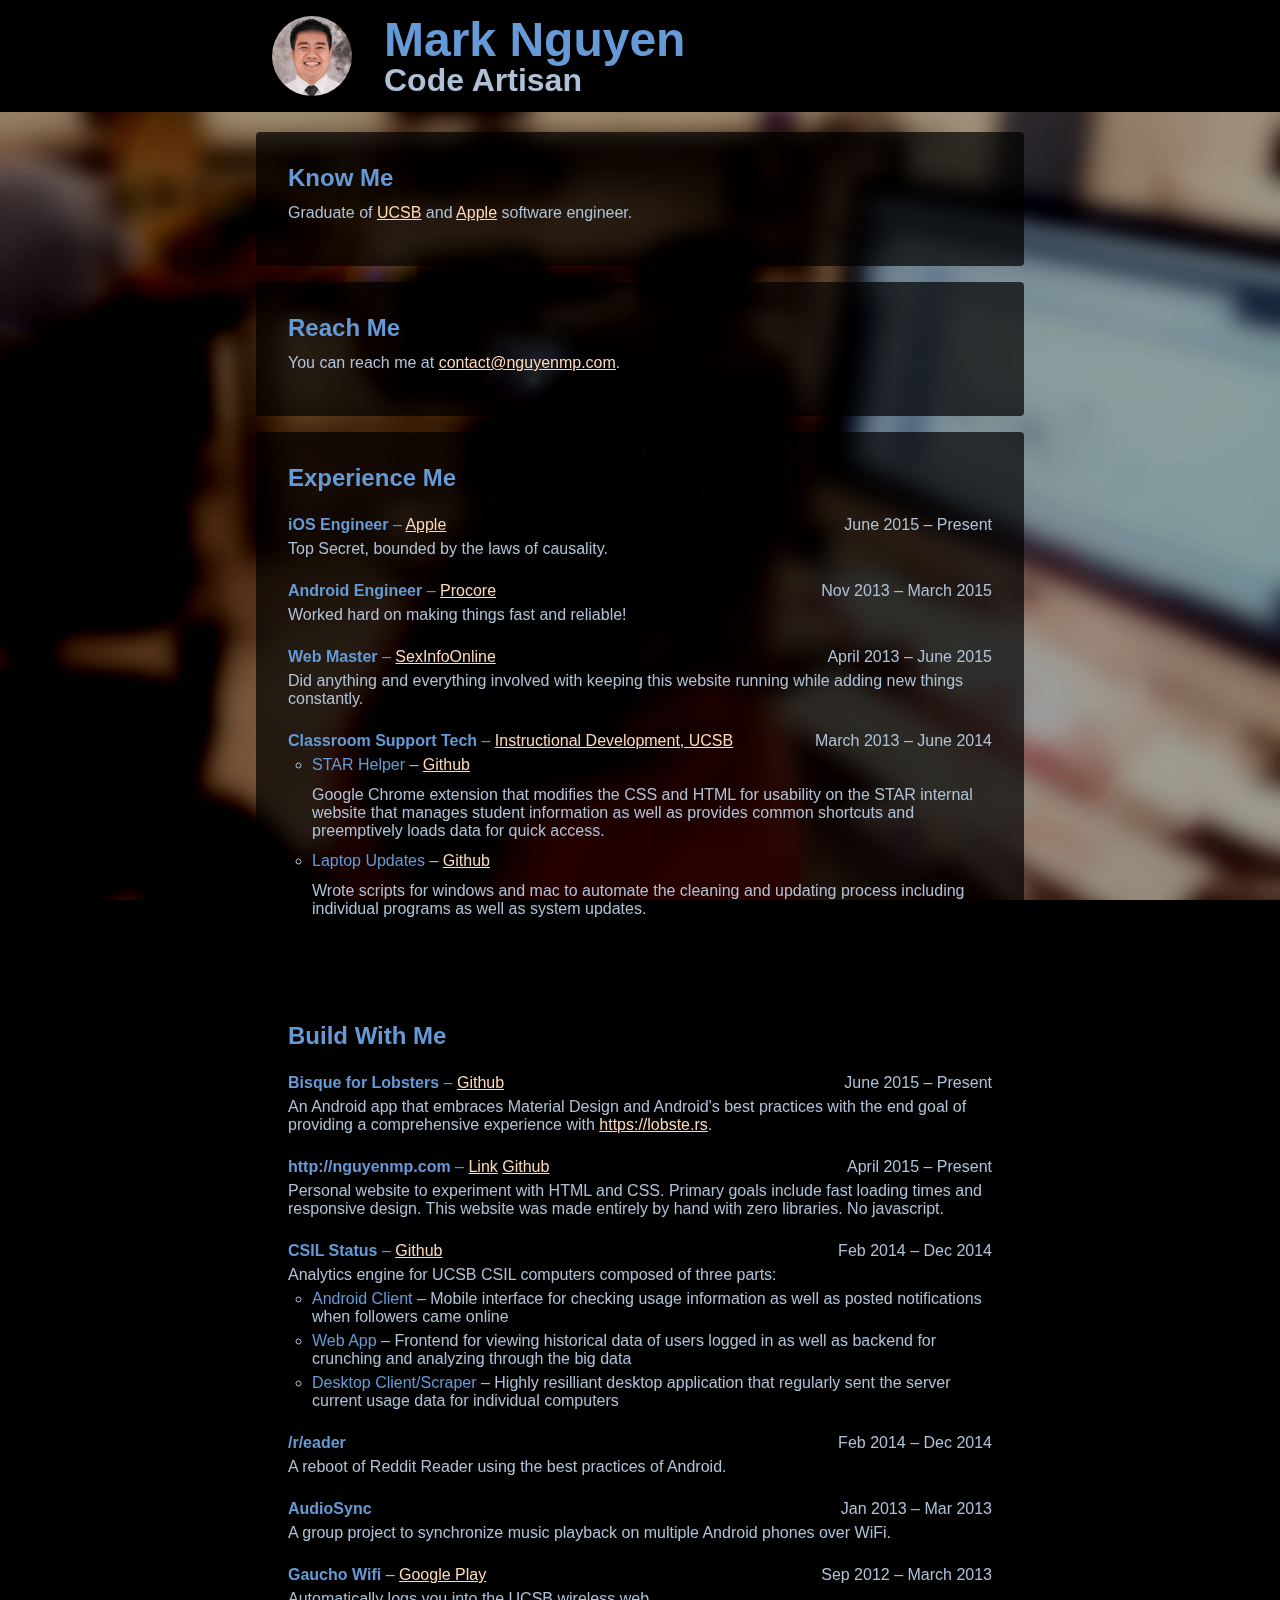
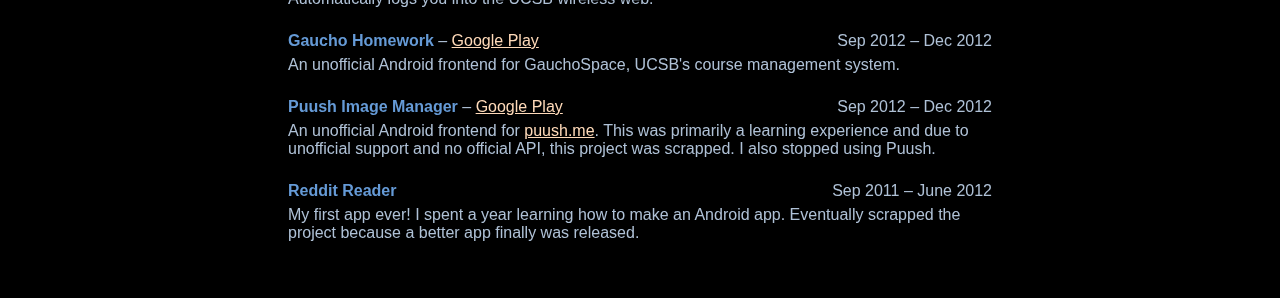
==== commit 27aa1a0f: "Added Bisque and updated mark-nguyen" ====
--- a/index.html
+++ b/index.html
@@ -27,7 +27,7 @@
       <section id="about" class="content_card" data-fade-in="1.5s">
         <div class="content_card_inner">
           <header><h2>Know Me</h2></header>
-          <p>Prospective graduate of <a href="Http://ucsb.edu">UCSB</a> and future <a href="http://apple.com">Apple</a> engineer.</p>
+          <p>Graduate of <a href="Http://ucsb.edu">UCSB</a> and <a href="http://apple.com">Apple</a> software engineer.</p>
         </div>
       </section>
 
@@ -83,13 +83,20 @@
           <header><h2>Build With Me</h2></header>
           <ul id="list-of-projects">
             <li><section class="project">
+              <header><h4><span class="project-name">Bisque for Lobsters</span></h4>
+                &ndash; 
+                <a href="https://github.com/nguyenmp/bisque">Github</a>
+              </header>
+              <span class="project-date">June 2015 &ndash; Present</span>
+              <div class="project-description">An Android app that embraces Material Design and Android's best practices with the end goal of providing a comprehensive experience with <a href="https://lobste.rs">https://lobste.rs</a>.</div>
+            </section></li><li><section class="project">
               <header><h4><span class="project-name">http://nguyenmp.com</span></h4>
                 &ndash; 
                 <a href="http://nguyenmp.com">Link</a>
                 <a href="https://github.com/nguyenmp/mark-nguyen">Github</a>
               </header>
               <span class="project-date">April 2015 &ndash; Present</span>
-              <div class="project-description">Personal website to experiment with HTML, CSS, and JS.  Primary goals include fast loading times and responsive design.</div>
+              <div class="project-description">Personal website to experiment with HTML and CSS.  Primary goals include fast loading times and responsive design.  This website was made entirely by hand with zero libraries.  No javascript.</div>
             </section></li>
             <li><section class="project">
               <header><h4><span class="project-name">CSIL Status</span></h4>
--- a/main.css
+++ b/main.css
@@ -617,7 +617,7 @@
 .content_card_inner {
   padding: 32px; }
   .content_card_inner h2 {
-    color: #1F6BC3; }
+    color: #659AD6; }
 
 a {
   color: peachpuff;
@@ -628,7 +628,7 @@
   -o-transition: all 0.5s;
   transition: all 0.5s; }
   a:hover {
-    color: #1F6BC3;
+    color: #659AD6;
     text-decoration: underline; }
 
 #navigation {
@@ -650,13 +650,13 @@
 
 #projects header, #experience header {
   display: inline;
-  color: #1F6BC3; }
+  color: #659AD6; }
   @media (max-width: 480px) {
     #projects header, #experience header {
       display: block; } }
 
 .component-name {
-  color: #1F6BC3; }
+  color: #659AD6; }
 
 .project-date, .company-date {
   float: right; }
@@ -727,7 +727,7 @@
     .header .header_text #my_name {
       font-size: 48px;
       line-height: 48px;
-      color: #1F6BC3; }
+      color: #659AD6; }
     .header .header_text #my_title {
       font-size: 32px;
       line-height: 32px;
@@ -749,12 +749,12 @@
 
 #landing-name {
   font-size: 140%;
-  color: #1F6BC3;
+  color: #659AD6;
   font-weight: bold; }
 
 #landing-title {
   font-size: 120%;
-  color: #1F6BC3;
+  color: #659AD6;
   font-weight: bold; }
 
 #start-link {
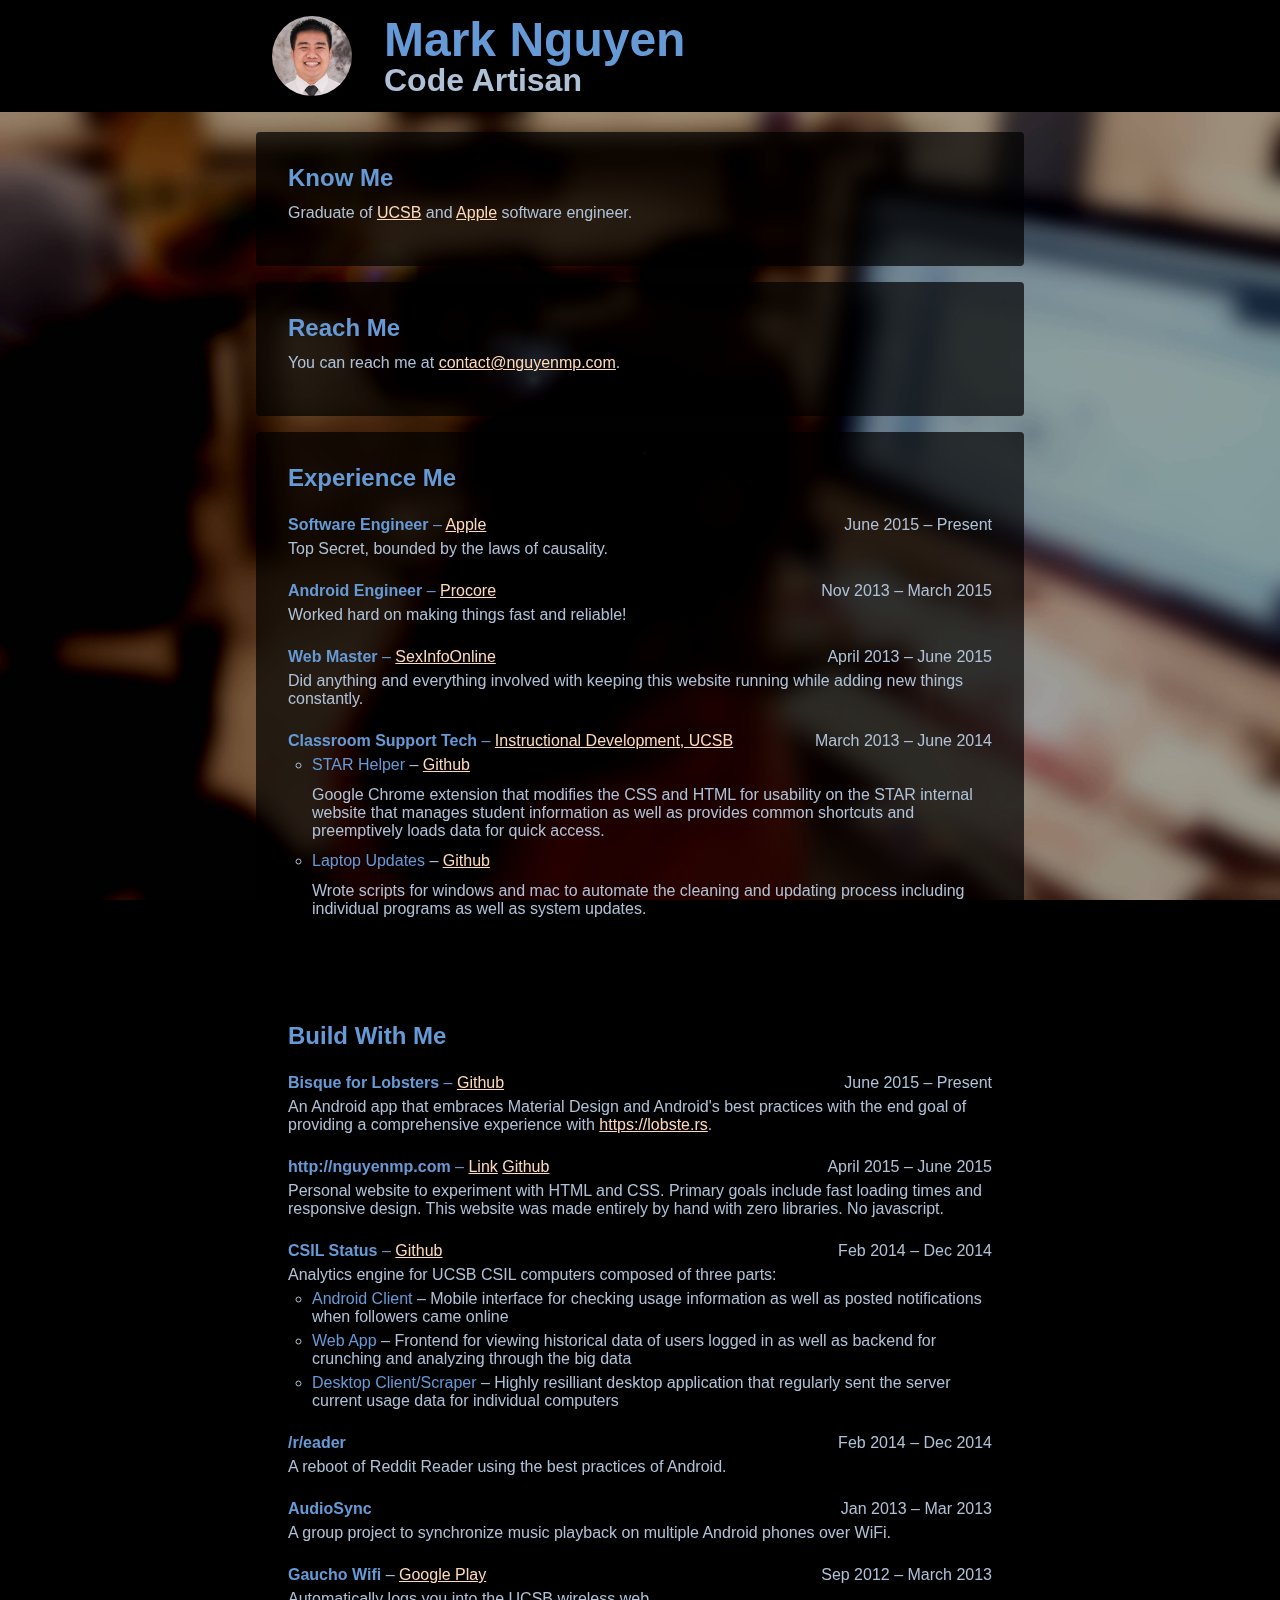
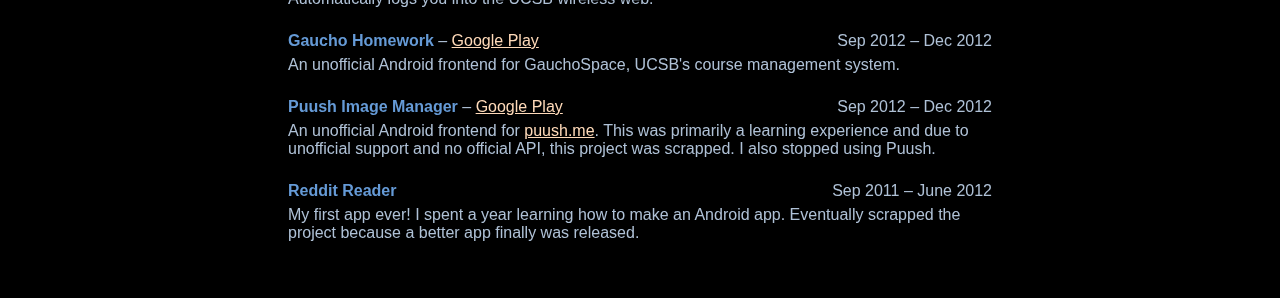
==== commit 0c0e7922: "Maintained some dates and titles" ====
--- a/index.html
+++ b/index.html
@@ -43,7 +43,7 @@
           <header><h2>Experience Me</h2></header>
           <ul id="list-of-companies">
             <li><section class="company">
-              <header><h4><span class="job-title">iOS Engineer</span></h4> &ndash; <span class="company-name"><a href="http://apple.com">Apple</a></span></header>
+              <header><h4><span class="job-title">Software Engineer</span></h4> &ndash; <span class="company-name"><a href="http://apple.com">Apple</a></span></header>
               <span class="company-date">June 2015 &ndash; Present</span>
               <div class="company-description">Top Secret, bounded by the laws of causality.</div>
             </section></li>
@@ -95,7 +95,7 @@
                 <a href="http://nguyenmp.com">Link</a>
                 <a href="https://github.com/nguyenmp/mark-nguyen">Github</a>
               </header>
-              <span class="project-date">April 2015 &ndash; Present</span>
+              <span class="project-date">April 2015 &ndash; June 2015</span>
               <div class="project-description">Personal website to experiment with HTML and CSS.  Primary goals include fast loading times and responsive design.  This website was made entirely by hand with zero libraries.  No javascript.</div>
             </section></li>
             <li><section class="project">
